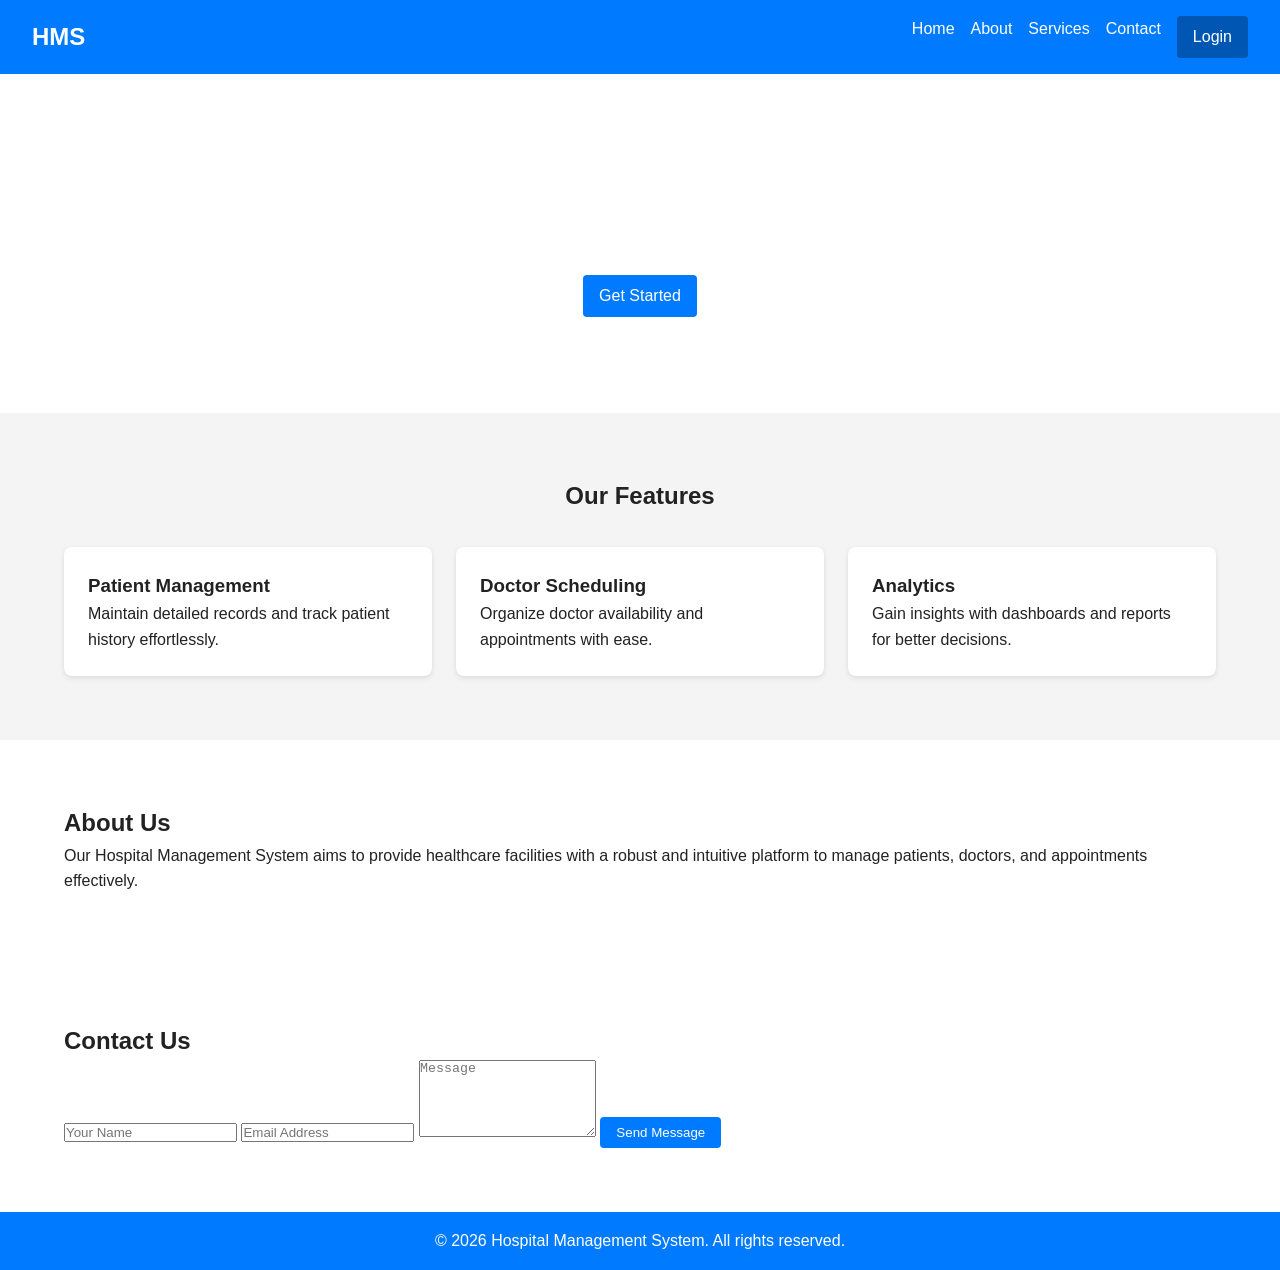
==== index.html @ f6a50547 "Update project documentation" ====
<!DOCTYPE html>
<html lang="en">
<head>
    <meta charset="UTF-8">
    <meta http-equiv="X-UA-Compatible" content="IE=edge">
    <meta name="viewport" content="width=device-width, initial-scale=1.0">
    <title>Hospital Management System</title>
    <link rel="stylesheet" href="assets/css/styles.css">
</head>
<body>
    <header class="main-header">
        <div class="logo">HMS</div>
        <nav id="nav-menu" class="nav-menu">
            <a href="#home">Home</a>
            <a href="#about">About</a>
            <a href="#services">Services</a>
            <a href="#contact">Contact</a>
            <a href="login.html" class="btn">Login</a>
        </nav>
        <button class="nav-toggle" id="nav-toggle" aria-label="toggle navigation">
            <span class="hamburger"></span>
        </button>
    </header>

    <section id="home" class="hero">
        <div class="container">
            <h1>Comprehensive Hospital Management System</h1>
            <p>Streamline patient care, appointments, and staff administration in one platform.</p>
            <a href="login.html" class="btn btn-primary">Get Started</a>
        </div>
    </section>

    <section id="services" class="services">
        <div class="container">
            <h2>Our Features</h2>
            <div class="service-grid">
                <div class="card">
                    <h3>Patient Management</h3>
                    <p>Maintain detailed records and track patient history effortlessly.</p>
                </div>
                <div class="card">
                    <h3>Doctor Scheduling</h3>
                    <p>Organize doctor availability and appointments with ease.</p>
                </div>
                <div class="card">
                    <h3>Analytics</h3>
                    <p>Gain insights with dashboards and reports for better decisions.</p>
                </div>
            </div>
        </div>
    </section>

    <section id="about" class="about">
        <div class="container">
            <h2>About Us</h2>
            <p>Our Hospital Management System aims to provide healthcare facilities with a robust and intuitive platform to manage patients, doctors, and appointments effectively.</p>
        </div>
    </section>

    <section id="contact" class="contact">
        <div class="container">
            <h2>Contact Us</h2>
            <form id="contact-form">
                <input type="text" placeholder="Your Name" required>
                <input type="email" placeholder="Email Address" required>
                <textarea placeholder="Message" rows="5" required></textarea>
                <button type="submit" class="btn btn-primary">Send Message</button>
            </form>
        </div>
    </section>

    <footer class="footer">
        <p>&copy; <span id="year"></span> Hospital Management System. All rights reserved.</p>
    </footer>

    <script src="assets/js/main.js"></script>
</body>
</html>
---- assets/css/styles.css ----
:root {
    --primary: #007bff;
    --secondary: #0056b3;
    --light: #f4f4f4;
    --dark: #222;
    --accent: #17a2b8;
    font-size: 16px;
}

* {
    box-sizing: border-box;
    margin: 0;
    padding: 0;
}

body {
    font-family: 'Segoe UI', Tahoma, Geneva, Verdana, sans-serif;
    line-height: 1.6;
    color: var(--dark);
    background: white;
}

/* Utility classes */
.btn {
    display: inline-block;
    padding: 0.5rem 1rem;
    border: none;
    background: var(--secondary);
    color: #fff;
    text-decoration: none;
    cursor: pointer;
    border-radius: 4px;
    transition: background 0.3s ease;
}

.btn-primary {
    background: var(--primary);
}

.btn:hover {
    background: var(--accent);
}

.container {
    width: 90%;
    max-width: 1200px;
    margin: auto;
}

/* Header */
.main-header {
    display: flex;
    justify-content: space-between;
    align-items: center;
    padding: 1rem 2rem;
    background: var(--primary);
    color: #fff;
    position: sticky;
    top: 0;
    z-index: 1000;
}

.logo {
    font-size: 1.5rem;
    font-weight: bold;
}

.nav-menu {
    display: flex;
    gap: 1rem;
}

.nav-menu a {
    color: #fff;
    text-decoration: none;
}

.nav-toggle {
    display: none;
    flex-direction: column;
    justify-content: center;
    width: 2rem;
    height: 2rem;
    background: transparent;
    border: none;
    cursor: pointer;
}

.hamburger,
.hamburger::before,
.hamburger::after {
    content: '';
    width: 100%;
    height: 3px;
    background: #fff;
    display: block;
    margin: 4px 0;
    transition: all 0.3s ease;
}

/* Hero Section */
.hero {
    background: url('https://images.unsplash.com/photo-1580281657526-915523678acf?auto=format&fit=crop&w=1500&q=80') center/cover no-repeat;
    color: #fff;
    text-align: center;
    padding: 6rem 0;
}

.hero h1 {
    font-size: 2.5rem;
    margin-bottom: 1rem;
}

.services {
    padding: 4rem 0;
    background: var(--light);
}

.services h2 {
    text-align: center;
    margin-bottom: 2rem;
}

.service-grid {
    display: grid;
    grid-template-columns: repeat(auto-fit, minmax(250px, 1fr));
    gap: 1.5rem;
}

.card {
    background: #fff;
    padding: 1.5rem;
    border-radius: 8px;
    box-shadow: 0 2px 5px rgba(0,0,0,0.1);
    transition: transform 0.3s ease;
}

.card:hover {
    transform: translateY(-5px);
}

.about, .contact {
    padding: 4rem 0;
}

.auth-body {
    background: var(--light);
    display: flex;
    justify-content: center;
    align-items: center;
    height: 100vh;
}

.auth-container {
    background: #fff;
    padding: 2rem 3rem;
    box-shadow: 0 2px 10px rgba(0,0,0,0.1);
    border-radius: 8px;
    width: 100%;
    max-width: 400px;
}

.auth-form input {
    width: 100%;
    padding: 0.6rem;
    margin-bottom: 1rem;
    border: 1px solid #ccc;
    border-radius: 4px;
}

.error-msg {
    color: red;
    margin-top: 0.5rem;
}

.footer {
    text-align: center;
    padding: 1rem 0;
    background: var(--primary);
    color: #fff;
}

/* Dashboard */
.dashboard-header {
    display: flex;
    justify-content: space-between;
    align-items: center;
    background: var(--primary);
    color: #fff;
    padding: 1rem 2rem;
}

.dashboard-main {
    display: flex;
    min-height: calc(100vh - 60px);
}

.sidebar {
    width: 220px;
    background: var(--dark);
    color: #fff;
}

.sidebar ul {
    list-style: none;
}

.sidebar a {
    display: block;
    padding: 1rem;
    color: #fff;
    text-decoration: none;
}

.sidebar a.active,
.sidebar a:hover {
    background: var(--secondary);
}

.content {
    flex: 1;
    padding: 2rem;
    background: var(--light);
}

.entity-form {
    display: flex;
    flex-wrap: wrap;
    gap: 1rem;
    margin-bottom: 1.5rem;
}

.entity-form input {
    flex: 1 1 200px;
    padding: 0.5rem;
    border: 1px solid #ccc;
    border-radius: 4px;
}

.entity-table {
    width: 100%;
    border-collapse: collapse;
    background: #fff;
}

.entity-table th,
.entity-table td {
    border: 1px solid #ccc;
    padding: 0.5rem;
    text-align: left;
}

.entity-table th {
    background: var(--primary);
    color: #fff;
}

/* Tabs */
.tab { display: none; }
.tab.active { display: block; }

/* Responsive */
@media(max-width: 768px) {
    .nav-menu {
        position: absolute;
        top: 70px;
        left: 0;
        right: 0;
        background: var(--primary);
        flex-direction: column;
        transform: translateY(-200%);
        transition: transform 0.3s ease;
    }
    .nav-menu.open {
        transform: translateY(0);
    }
    .nav-toggle {
        display: flex;
    }
    .sidebar {
        position: fixed;
        left: -220px;
        top: 60px;
        height: calc(100% - 60px);
        transition: left 0.3s ease;
        z-index: 1000;
    }
    .sidebar.open {
        left: 0;
    }
    .dashboard-main {
        flex-direction: column;
    }
}
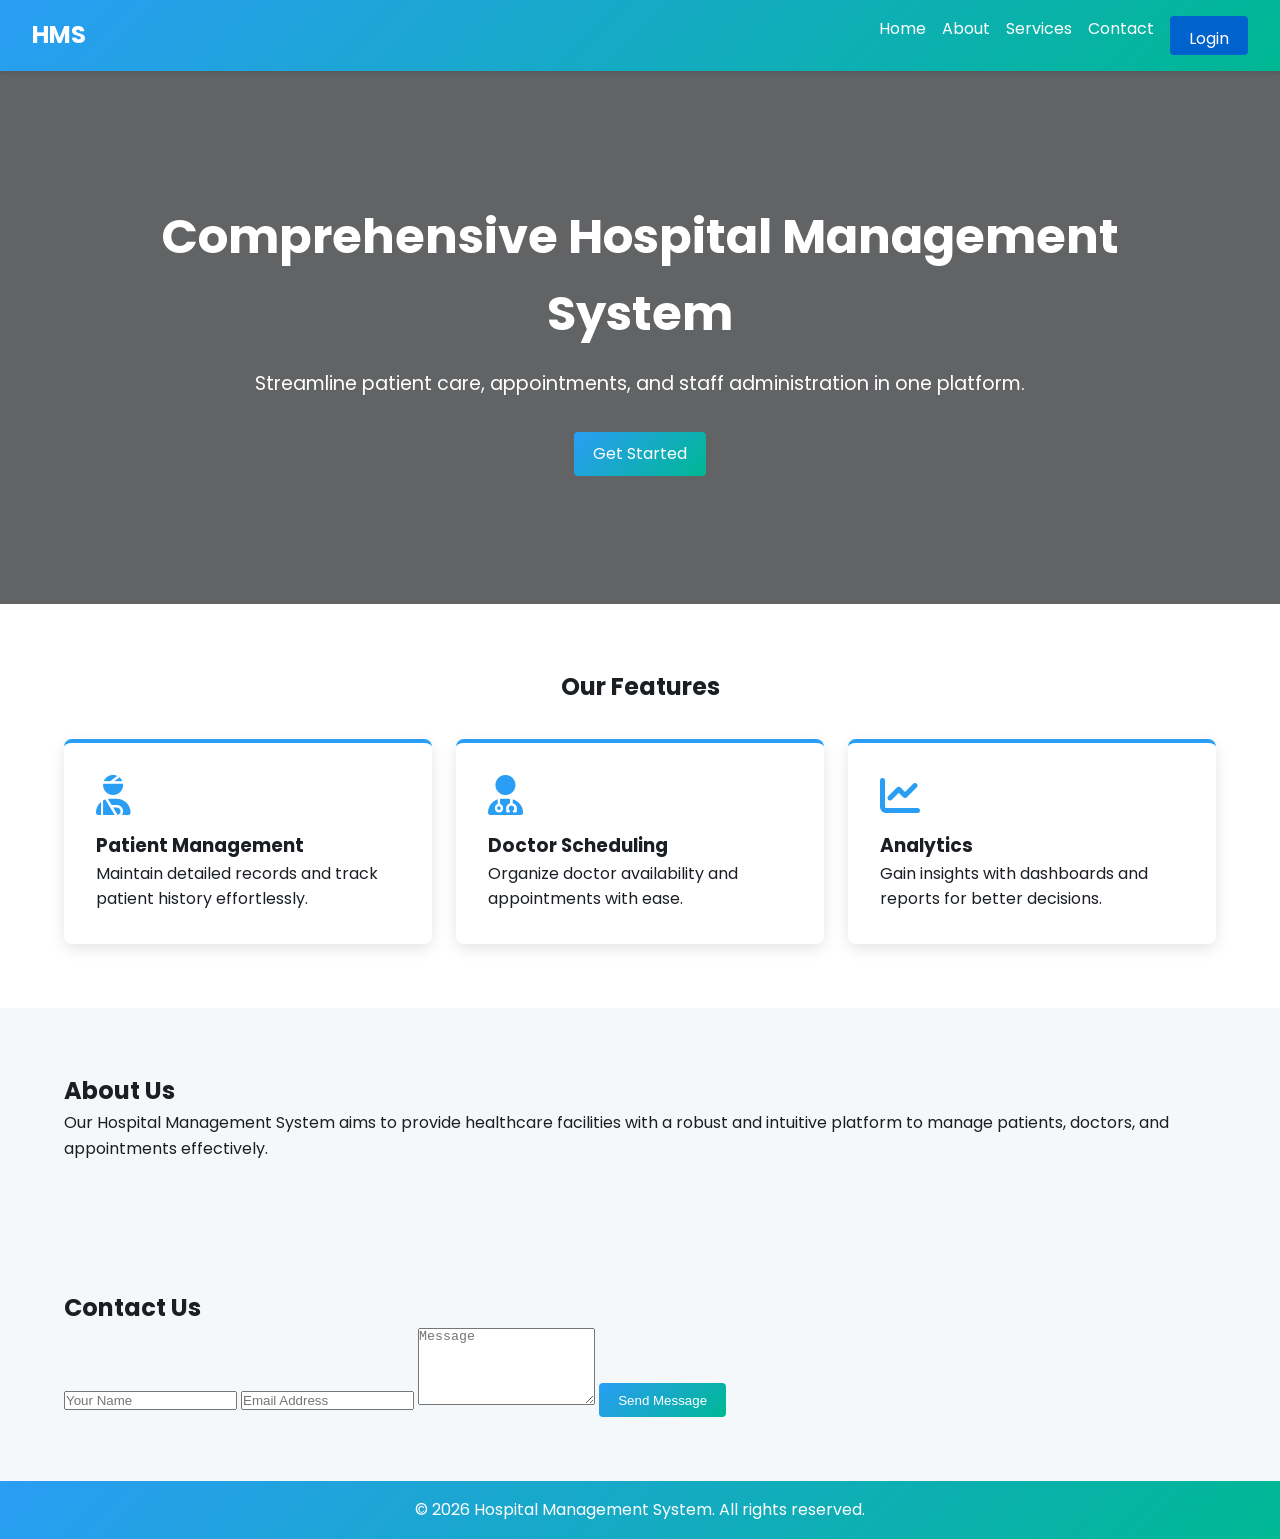
==== commit fa3d2c74: "Refine UI with modern styling and animations" ====
--- a/index.html
+++ b/index.html
@@ -5,6 +5,10 @@
     <meta http-equiv="X-UA-Compatible" content="IE=edge">
     <meta name="viewport" content="width=device-width, initial-scale=1.0">
     <title>Hospital Management System</title>
+    <link rel="preconnect" href="https://fonts.googleapis.com">
+    <link rel="preconnect" href="https://fonts.gstatic.com" crossorigin>
+    <link href="https://fonts.googleapis.com/css2?family=Poppins:wght@300;400;600&display=swap" rel="stylesheet">
+    <link rel="stylesheet" href="https://cdnjs.cloudflare.com/ajax/libs/font-awesome/6.4.0/css/all.min.css">
     <link rel="stylesheet" href="assets/css/styles.css">
 </head>
 <body>
@@ -34,15 +38,18 @@
         <div class="container">
             <h2>Our Features</h2>
             <div class="service-grid">
-                <div class="card">
+                <div class="card reveal">
+                    <i class="fa-solid fa-user-injured card-icon"></i>
                     <h3>Patient Management</h3>
                     <p>Maintain detailed records and track patient history effortlessly.</p>
                 </div>
-                <div class="card">
+                <div class="card reveal">
+                    <i class="fa-solid fa-user-doctor card-icon"></i>
                     <h3>Doctor Scheduling</h3>
                     <p>Organize doctor availability and appointments with ease.</p>
                 </div>
-                <div class="card">
+                <div class="card reveal">
+                    <i class="fa-solid fa-chart-line card-icon"></i>
                     <h3>Analytics</h3>
                     <p>Gain insights with dashboards and reports for better decisions.</p>
                 </div>
--- a/assets/css/styles.css
+++ b/assets/css/styles.css
@@ -1,9 +1,10 @@
 :root {
-    --primary: #007bff;
-    --secondary: #0056b3;
-    --light: #f4f4f4;
-    --dark: #222;
-    --accent: #17a2b8;
+    --primary: #2a9df4;
+    --secondary: #0062cc;
+    --accent: #00b894;
+    --dark: #1b1f24;
+    --light: #f5f8fa;
+    --gradient: linear-gradient(135deg, #2a9df4 0%, #00b894 100%);
     font-size: 16px;
 }
 
@@ -13,32 +14,36 @@
     padding: 0;
 }
 
+html {
+    scroll-behavior: smooth;
+}
+
 body {
-    font-family: 'Segoe UI', Tahoma, Geneva, Verdana, sans-serif;
+    font-family: 'Poppins', sans-serif;
     line-height: 1.6;
     color: var(--dark);
-    background: white;
+    background: var(--light);
 }
 
 /* Utility classes */
 .btn {
     display: inline-block;
-    padding: 0.5rem 1rem;
+    padding: 0.6rem 1.2rem;
     border: none;
     background: var(--secondary);
     color: #fff;
     text-decoration: none;
     cursor: pointer;
     border-radius: 4px;
-    transition: background 0.3s ease;
+    transition: filter 0.3s ease;
 }
 
 .btn-primary {
-    background: var(--primary);
+    background: var(--gradient);
 }
 
 .btn:hover {
-    background: var(--accent);
+    filter: brightness(0.9);
 }
 
 .container {
@@ -53,11 +58,12 @@
     justify-content: space-between;
     align-items: center;
     padding: 1rem 2rem;
-    background: var(--primary);
+    background: var(--gradient);
     color: #fff;
     position: sticky;
     top: 0;
     z-index: 1000;
+    box-shadow: 0 2px 4px rgba(0,0,0,0.1);
 }
 
 .logo {
@@ -73,6 +79,23 @@
 .nav-menu a {
     color: #fff;
     text-decoration: none;
+    position: relative;
+    padding-bottom: 4px;
+}
+
+.nav-menu a::after {
+    content: '';
+    position: absolute;
+    left: 0;
+    bottom: 0;
+    width: 0;
+    height: 2px;
+    background: #fff;
+    transition: width 0.3s ease;
+}
+
+.nav-menu a:hover::after {
+    width: 100%;
 }
 
 .nav-toggle {
@@ -100,20 +123,25 @@
 
 /* Hero Section */
 .hero {
-    background: url('https://images.unsplash.com/photo-1580281657526-915523678acf?auto=format&fit=crop&w=1500&q=80') center/cover no-repeat;
+    background: linear-gradient(rgba(0,0,0,0.6), rgba(0,0,0,0.6)), url('https://images.unsplash.com/photo-1584433144859-1f1e5b0b98dd?auto=format&fit=crop&w=1600&q=80') center/cover no-repeat;
     color: #fff;
     text-align: center;
-    padding: 6rem 0;
+    padding: 8rem 0;
 }
 
 .hero h1 {
-    font-size: 2.5rem;
+    font-size: 3rem;
     margin-bottom: 1rem;
+}
+
+.hero p {
+    font-size: 1.2rem;
+    margin-bottom: 2rem;
 }
 
 .services {
     padding: 4rem 0;
-    background: var(--light);
+    background: #fff;
 }
 
 .services h2 {
@@ -129,35 +157,57 @@
 
 .card {
     background: #fff;
-    padding: 1.5rem;
+    padding: 2rem;
     border-radius: 8px;
-    box-shadow: 0 2px 5px rgba(0,0,0,0.1);
-    transition: transform 0.3s ease;
+    box-shadow: 0 5px 15px rgba(0,0,0,0.1);
+    border-top: 4px solid var(--primary);
+    transition: transform 0.3s ease, box-shadow 0.3s ease;
 }
 
 .card:hover {
     transform: translateY(-5px);
+    box-shadow: 0 10px 20px rgba(0,0,0,0.15);
+}
+
+.card-icon {
+    font-size: 2.5rem;
+    color: var(--primary);
+    margin-bottom: 1rem;
+}
+
+.reveal {
+    opacity: 0;
+    transform: translateY(20px);
+    transition: all 0.6s ease;
+}
+
+.reveal.visible {
+    opacity: 1;
+    transform: translateY(0);
 }
 
 .about, .contact {
     padding: 4rem 0;
 }
 
+
 .auth-body {
-    background: var(--light);
+    background: var(--gradient);
     display: flex;
     justify-content: center;
     align-items: center;
-    height: 100vh;
+    min-height: 100vh;
+    padding: 2rem;
 }
 
 .auth-container {
-    background: #fff;
+    background: rgba(255,255,255,0.9);
     padding: 2rem 3rem;
-    box-shadow: 0 2px 10px rgba(0,0,0,0.1);
+    box-shadow: 0 5px 15px rgba(0,0,0,0.1);
     border-radius: 8px;
     width: 100%;
     max-width: 400px;
+    backdrop-filter: blur(5px);
 }
 
 .auth-form input {
@@ -176,7 +226,7 @@
 .footer {
     text-align: center;
     padding: 1rem 0;
-    background: var(--primary);
+    background: var(--gradient);
     color: #fff;
 }
 
@@ -185,7 +235,7 @@
     display: flex;
     justify-content: space-between;
     align-items: center;
-    background: var(--primary);
+    background: var(--gradient);
     color: #fff;
     padding: 1rem 2rem;
 }
@@ -199,6 +249,7 @@
     width: 220px;
     background: var(--dark);
     color: #fff;
+    box-shadow: 2px 0 5px rgba(0,0,0,0.1);
 }
 
 .sidebar ul {
@@ -251,7 +302,7 @@
 }
 
 .entity-table th {
-    background: var(--primary);
+    background: var(--gradient);
     color: #fff;
 }
 
@@ -266,7 +317,7 @@
         top: 70px;
         left: 0;
         right: 0;
-        background: var(--primary);
+        background: var(--gradient);
         flex-direction: column;
         transform: translateY(-200%);
         transition: transform 0.3s ease;
